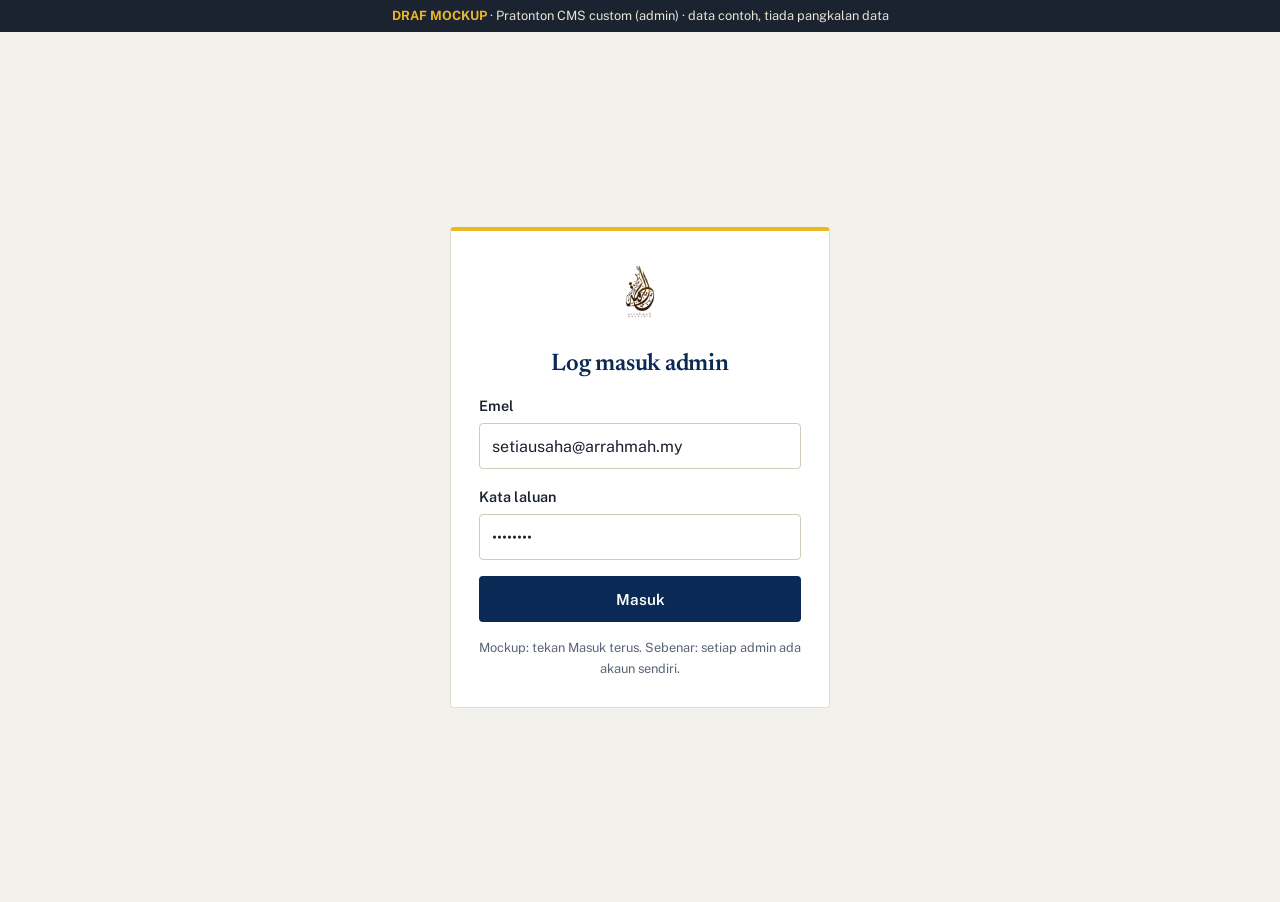
==== admin.html @ 0ee7176d "Ar Rahmah Malaysia website mockup: home, Penaung Dakwah, CMS preview Co-Authored-By: Claude Opus 5.5" ====
<!doctype html>
<html lang="ms">
<head>
<meta charset="utf-8">
<meta name="viewport" content="width=device-width, initial-scale=1">
<title>Admin CMS · Ar Rahmah Malaysia</title>
<link rel="preconnect" href="https://fonts.googleapis.com">
<link rel="preconnect" href="https://fonts.gstatic.com" crossorigin>
<link href="https://fonts.googleapis.com/css2?family=Newsreader:opsz,wght@6..72,600&family=Public+Sans:wght@400;500;600&display=swap" rel="stylesheet">
<link rel="stylesheet" href="style.css">
<style>
  body{background:#F3F1EC}
  .login{min-height:calc(100vh - 30px);display:grid;place-items:center;padding:24px 16px}
  .login .box{width:100%;max-width:380px;background:#fff;border:1px solid var(--line);border-top:4px solid var(--gold);padding:28px;border-radius:var(--r)}
  .login img{height:64px;margin:0 auto 12px}
  .app{display:none;grid-template-columns:232px 1fr;min-height:calc(100vh - 30px)}
  .app.on{display:grid}
  .side{background:var(--navy);color:#C9D3E3;padding:20px 0;display:flex;flex-direction:column}
  .side .who{padding:0 20px 18px;border-bottom:1px solid rgba(255,255,255,.12);margin-bottom:10px;font-size:.85rem}
  .side .who b{color:#fff;display:block;font-size:.95rem}
  .side button{all:unset;cursor:pointer;display:flex;align-items:center;justify-content:space-between;padding:12px 20px;font-size:.93rem;min-height:20px}
  .side button:hover{background:rgba(255,255,255,.06)}
  .side button[aria-selected=true]{background:rgba(255,255,255,.1);color:#fff;box-shadow:inset 3px 0 0 var(--gold)}
  .side button:focus-visible{outline:3px solid var(--gold);outline-offset:-3px}
  .badge{background:var(--gold);color:var(--navy);font-size:.72rem;font-weight:600;padding:1px 7px;border-radius:2px}
  .side .out{margin-top:auto;font-size:.85rem;padding:12px 20px}
  .side .out a{color:#C9D3E3}
  .main{padding:28px 32px;min-width:0}
  .main h1{font-size:1.8rem;margin-bottom:4px}
  .sub{color:var(--muted);margin-bottom:24px}
  .view{display:none}.view.on{display:block}
  .kpis{display:grid;grid-template-columns:repeat(4,1fr);border:1px solid var(--line);background:#fff;margin-bottom:24px}
  .kpis div{padding:18px;border-right:1px solid var(--line)}
  .kpis div:last-child{border-right:0}
  .kpis b{font:600 1.8rem var(--serif);color:var(--navy);display:block}
  .kpis span{font-size:.85rem;color:var(--muted)}
  .panel{background:#fff;border:1px solid var(--line);border-radius:var(--r);margin-bottom:24px}
  .panel-h{display:flex;justify-content:space-between;align-items:center;gap:12px;padding:14px 18px;border-bottom:1px solid var(--line);flex-wrap:wrap}
  .panel-h h2{font-size:1.15rem;margin:0}
  .panel .tbl{border:0}
  .pill{font-size:.75rem;font-weight:600;padding:2px 8px;border-radius:2px;background:#EEF1F6;color:var(--navy-2)}
  .pill.ok{background:#E5F2EA;color:var(--ok)}
  .pill.draft{background:#F6EED6;color:var(--gold-ink)}
  .pill.new{background:#FBE9E7;color:var(--err)}
  .link{all:unset;cursor:pointer;color:var(--navy);font-weight:600;font-size:.88rem;text-decoration:underline;text-underline-offset:3px}
  .link.del{color:var(--err)}
  .statf{display:grid;grid-template-columns:repeat(2,1fr);gap:16px;padding:18px}
  .note-box{padding:14px 18px;font-size:.88rem;color:var(--muted)}
  dialog{border:1px solid var(--line);border-top:4px solid var(--gold);border-radius:var(--r);padding:24px;width:min(440px,calc(100vw - 32px))}
  dialog::backdrop{background:rgba(10,20,40,.45)}
  .roles-help{font-size:.85rem;color:var(--muted);background:#F7F5EF;padding:12px;border-radius:var(--r)}
  @media (max-width:860px){
    .app{grid-template-columns:1fr;grid-template-rows:auto 1fr}
    .side{align-self:start}
    .side{flex-direction:row;overflow-x:auto;padding:0;position:sticky;top:0;z-index:5}
    .side .who,.side .out{display:none}
    .side button{white-space:nowrap;padding:14px 16px}
    .side button[aria-selected=true]{box-shadow:inset 0 -3px 0 var(--gold)}
    .main{padding:20px 16px}
    .kpis{grid-template-columns:1fr 1fr}
    .kpis div:nth-child(2){border-right:0}
    .kpis div:nth-child(-n+2){border-bottom:1px solid var(--line)}
    .statf{grid-template-columns:1fr}
    .hide-sm{display:none}
  }
</style>
</head>
<body>
<div class="mock-bar"><b>DRAF MOCKUP</b> · Pratonton CMS custom (admin) · data contoh, tiada pangkalan data</div>

<div class="login" id="login">
  <form class="box form" id="loginForm">
    <img src="assets/logo.png" alt="Ar Rahmah Malaysia">
    <h1 style="font-size:1.5rem;text-align:center;margin-bottom:0">Log masuk admin</h1>
    <div><label for="u">Emel</label><input id="u" type="email" value="setiausaha@arrahmah.my" autocomplete="username"></div>
    <div><label for="p">Kata laluan</label><input id="p" type="password" value="demo1234" autocomplete="current-password"></div>
    <button class="btn btn-navy" type="submit">Masuk</button>
    <p class="fine" style="margin:0;text-align:center">Mockup: tekan Masuk terus. Sebenar: setiap admin ada akaun sendiri.</p>
  </form>
</div>

<div class="app" id="app">
  <aside class="side" role="tablist" aria-label="Menu admin">
    <div class="who"><b>Md Isa Daud</b>Super Admin</div>
    <button role="tab" aria-selected="true" data-v="dash">Papan pemuka</button>
    <button role="tab" aria-selected="false" data-v="news">Berita & aktiviti</button>
    <button role="tab" aria-selected="false" data-v="reports">Laporan</button>
    <button role="tab" aria-selected="false" data-v="stats">Statistik laman</button>
    <button role="tab" aria-selected="false" data-v="leads">Pertanyaan penaung <span class="badge" id="leadCount">2</span></button>
    <button role="tab" aria-selected="false" data-v="admins">Admin & peranan</button>
    <div class="out"><a href="index.html">Lihat laman awam</a> · <a href="#" id="logout">Keluar</a></div>
  </aside>

  <main class="main">
    <!-- dashboard -->
    <section class="view on" id="v-dash" style="padding:0">
      <h1>Assalamualaikum, Md Isa</h1>
      <p class="sub">Ringkasan laman Ar Rahmah Malaysia.</p>
      <div class="kpis">
        <div><b id="kNews">3</b><span>berita diterbitkan</span></div>
        <div><b>2</b><span>pertanyaan penaung baharu</span></div>
        <div><b>3</b><span>laporan PDF</span></div>
        <div><b id="kAdmins">3</b><span>admin aktif</span></div>
      </div>
      <div class="panel">
        <div class="panel-h"><h2>Perlu tindakan</h2></div>
        <table class="tbl">
          <tbody>
            <tr><td>Laporan Suku 4, 2026 belum dimuat naik</td><td style="text-align:right"><button class="link" data-go="reports">Muat naik</button></td></tr>
            <tr><td>2 pertanyaan Penaung Dakwah belum dihubungi</td><td style="text-align:right"><button class="link" data-go="leads">Lihat</button></td></tr>
            <tr><td>1 berita dalam draf</td><td style="text-align:right"><button class="link" data-go="news">Sunting</button></td></tr>
          </tbody>
        </table>
      </div>
    </section>

    <!-- news -->
    <section class="view" id="v-news" style="padding:0">
      <h1>Berita & aktiviti</h1>
      <p class="sub">Tulis berita, letak gambar, terbit ke laman utama.</p>
      <div class="panel">
        <div class="panel-h"><h2>Semua berita</h2><button class="btn btn-gold" id="newNews">Tambah berita</button></div>
        <div class="tbl-wrap"><table class="tbl" id="newsTbl">
          <thead><tr><th>Tajuk</th><th class="hide-sm">Kategori</th><th>Status</th><th></th></tr></thead>
          <tbody>
            <tr><td>Program Qurban Chiang Rai 2025</td><td class="hide-sm">Kebajikan</td><td><span class="pill ok">Diterbit</span></td><td><button class="link">Sunting</button></td></tr>
            <tr><td>Agihan beras kepada keluarga mualaf</td><td class="hide-sm">Kebajikan</td><td><span class="pill ok">Diterbit</span></td><td><button class="link">Sunting</button></td></tr>
            <tr><td>Persembahan pelajar di majlis komuniti</td><td class="hide-sm">Pendidikan</td><td><span class="pill ok">Diterbit</span></td><td><button class="link">Sunting</button></td></tr>
            <tr><td>Program khatan tahunan di Sabah</td><td class="hide-sm">Malaysia</td><td><span class="pill draft">Draf</span></td><td><button class="link">Sunting</button></td></tr>
          </tbody>
        </table></div>
      </div>
    </section>

    <!-- reports -->
    <section class="view" id="v-reports" style="padding:0">
      <h1>Laporan</h1>
      <p class="sub">PDF laporan aktiviti & kewangan suku tahunan. Muncul di bahagian "Ketelusan" laman utama.</p>
      <div class="panel">
        <div class="panel-h"><h2>Fail laporan</h2>
          <label class="btn btn-gold" style="margin:0">Muat naik PDF<input type="file" accept="application/pdf" id="pdf" hidden></label></div>
        <table class="tbl" id="repTbl">
          <tbody>
            <tr><td>Laporan aktiviti & kewangan · Suku 3, 2026</td><td class="hide-sm fine">2.1 MB</td><td style="text-align:right"><span class="pill ok">Awam</span></td></tr>
            <tr><td>Laporan aktiviti & kewangan · Suku 2, 2026</td><td class="hide-sm fine">1.8 MB</td><td style="text-align:right"><span class="pill ok">Awam</span></td></tr>
            <tr><td>Profil pertubuhan (booklet)</td><td class="hide-sm fine">5.9 MB</td><td style="text-align:right"><span class="pill ok">Awam</span></td></tr>
          </tbody>
        </table>
      </div>
    </section>

    <!-- stats -->
    <section class="view" id="v-stats" style="padding:0">
      <h1>Statistik laman</h1>
      <p class="sub">Angka di bahagian atas laman utama. Tukar di sini, laman terus dikemas kini.</p>
      <form class="panel" id="statForm">
        <div class="panel-h"><h2>Statistik semasa</h2><button class="btn btn-navy" type="submit">Simpan</button></div>
        <div class="statf">
          <div><label for="s1">Pelajar aktif</label><input id="s1" type="number" value="150" inputmode="numeric"></div>
          <div><label for="s2">Islamic Centre</label><input id="s2" type="number" value="4" inputmode="numeric"></div>
          <div><label for="s3">Pelajar menengah & universiti</label><input id="s3" type="number" value="40" inputmode="numeric"></div>
          <div><label for="s4">Sehingga (bulan, tahun)</label><input id="s4" value="Mei 2026"></div>
        </div>
      </form>
      <div class="panel">
        <div class="panel-h"><h2>Perbelanjaan tahunan (carta)</h2></div>
        <table class="tbl"><thead><tr><th>Tahun</th><th style="text-align:right">Jumlah (RM)</th><th>Jenis</th></tr></thead>
          <tbody>
            <tr><td>2025</td><td style="text-align:right">461,722.45</td><td><span class="pill ok">Sebenar</span></td></tr>
            <tr><td>2026</td><td style="text-align:right">550,000.00</td><td><span class="pill draft">Unjuran</span></td></tr>
          </tbody></table>
      </div>
    </section>

    <!-- leads -->
    <section class="view" id="v-leads" style="padding:0">
      <h1>Pertanyaan penaung</h1>
      <p class="sub">Dari borang "Nyatakan minat" di halaman Penaung Dakwah. Admin juga dapat emel setiap kali ada pertanyaan baharu.</p>
      <div class="panel">
        <div class="tbl-wrap"><table class="tbl" id="leadTbl">
          <thead><tr><th>Nama</th><th class="hide-sm">Kategori</th><th>Status</th><th></th></tr></thead>
          <tbody>
            <tr><td><b>Contoh: Syarikat ABC Sdn Bhd</b><br><span class="fine">012 345 6789</span></td><td class="hide-sm">Penaung Emas</td><td><span class="pill new">Baharu</span></td><td><button class="link mark">Tanda dihubungi</button></td></tr>
            <tr><td><b>Contoh: Yayasan XYZ</b><br><span class="fine">019 876 5432</span></td><td class="hide-sm">Belum pasti</td><td><span class="pill new">Baharu</span></td><td><button class="link mark">Tanda dihubungi</button></td></tr>
          </tbody>
        </table></div>
      </div>
    </section>

    <!-- admins -->
    <section class="view" id="v-admins" style="padding:0">
      <h1>Admin & peranan</h1>
      <p class="sub">Boleh tambah lebih dari seorang admin. Setiap orang log masuk dengan akaun sendiri.</p>
      <div class="panel">
        <div class="panel-h"><h2>Senarai admin</h2><button class="btn btn-gold" id="addAdmin">Tambah admin</button></div>
        <div class="tbl-wrap"><table class="tbl" id="adminTbl">
          <thead><tr><th>Nama</th><th class="hide-sm">Emel</th><th>Peranan</th><th></th></tr></thead>
          <tbody>
            <tr><td>Md Isa Daud</td><td class="hide-sm">setiausaha@arrahmah.my</td><td><span class="pill">Super Admin</span></td><td></td></tr>
            <tr><td>Zakaria M Hj Mydin</td><td class="hide-sm">bendahari@arrahmah.my</td><td><span class="pill">Editor</span></td><td><button class="link del">Buang</button></td></tr>
            <tr><td>Saiful Nizar Abd Rahim</td><td class="hide-sm">media@arrahmah.my</td><td><span class="pill">Penulis</span></td><td><button class="link del">Buang</button></td></tr>
          </tbody>
        </table></div>
        <div class="note-box">
          <b>Super Admin</b>: semua, termasuk urus admin. <b>Editor</b>: berita, laporan, statistik, pertanyaan. <b>Penulis</b>: tulis berita, perlu kelulusan Editor.
        </div>
      </div>
    </section>
  </main>
</div>

<dialog id="dlgAdmin">
  <form class="form" method="dialog" id="adminForm" novalidate>
    <h2 style="font-size:1.3rem;margin:0">Tambah admin</h2>
    <div data-req><label for="an">Nama</label><input id="an"><p class="err">Sila isi nama.</p></div>
    <div data-req><label for="ae">Emel</label><input id="ae" type="email"><p class="err">Sila isi emel yang sah.</p></div>
    <div><label for="ar">Peranan</label><select id="ar"><option>Editor</option><option>Penulis</option><option>Super Admin</option></select></div>
    <p class="roles-help" style="margin:0">Admin baharu akan terima emel jemputan untuk tetapkan kata laluan sendiri.</p>
    <div class="actions"><button class="btn btn-navy" value="ok">Hantar jemputan</button><button class="btn btn-line" value="cancel" formnovalidate>Batal</button></div>
  </form>
</dialog>

<dialog id="dlgNews">
  <form class="form" method="dialog" id="newsForm" novalidate>
    <h2 style="font-size:1.3rem;margin:0">Tambah berita</h2>
    <div data-req><label for="nt">Tajuk</label><input id="nt"><p class="err">Sila isi tajuk.</p></div>
    <div><label for="nk">Kategori</label><select id="nk"><option>Pendidikan</option><option>Dakwah</option><option>Kebajikan</option><option>Malaysia</option></select></div>
    <div><label for="ni">Gambar</label><input id="ni" type="file" accept="image/*"></div>
    <div><label for="nb">Isi berita</label><textarea id="nb"></textarea></div>
    <div class="actions"><button class="btn btn-navy" value="pub">Terbit</button><button class="btn btn-line" value="draft">Simpan draf</button><button class="btn btn-line" value="cancel" formnovalidate style="border-color:transparent">Batal</button></div>
  </form>
</dialog>

<div class="toast" role="status" aria-live="polite"></div>
<script src="site.js"></script>
<script>
(function () {
  var $ = function (s) { return document.querySelector(s); };
  $('#loginForm').addEventListener('submit', function (e) { e.preventDefault(); $('#login').style.display = 'none'; $('#app').classList.add('on'); });
  if (/^#(dash|news|reports|stats|leads|admins)$/.test(location.hash)) { $('#login').style.display = 'none'; $('#app').classList.add('on'); }
  $('#logout').addEventListener('click', function (e) { e.preventDefault(); $('#app').classList.remove('on'); $('#login').style.display = ''; });

  function go(v) {
    document.querySelectorAll('.side [data-v]').forEach(function (b) { b.setAttribute('aria-selected', b.dataset.v === v); });
    document.querySelectorAll('.view').forEach(function (s) { s.classList.toggle('on', s.id === 'v-' + v); });
    window.scrollTo(0, 0);
  }
  document.querySelectorAll('[data-v]').forEach(function (b) { b.addEventListener('click', function () { go(b.dataset.v); }); });
  document.querySelectorAll('[data-go]').forEach(function (b) { b.addEventListener('click', function () { go(b.dataset.go); }); });

  function esc(s) { var d = document.createElement('div'); d.textContent = s; return d.innerHTML; }
  function check(form) {
    var ok = true;
    form.querySelectorAll('[data-req]').forEach(function (f) {
      var i = f.querySelector('input'); var v = i.value.trim();
      var bad = !v || (i.type === 'email' && !/^[^\s@]+@[^\s@]+\.[^\s@]+$/.test(v));
      f.classList.toggle('invalid', bad); if (bad) ok = false;
    });
    return ok;
  }

  // admins
  var dA = $('#dlgAdmin');
  $('#addAdmin').addEventListener('click', function () { $('#adminForm').reset(); dA.querySelectorAll('.invalid').forEach(function (x) { x.classList.remove('invalid'); }); dA.showModal(); });
  $('#adminForm').addEventListener('submit', function (e) {
    if (e.submitter && e.submitter.value === 'cancel') return;
    if (!check(this)) { e.preventDefault(); return; }
    var tr = document.createElement('tr');
    tr.innerHTML = '<td>' + esc($('#an').value) + '</td><td class="hide-sm">' + esc($('#ae').value) + '</td><td><span class="pill">' + esc($('#ar').value) + '</span> <span class="pill draft">Jemputan dihantar</span></td><td><button class="link del">Buang</button></td>';
    $('#adminTbl tbody').appendChild(tr);
    $('#kAdmins').textContent = $('#adminTbl tbody').rows.length;
    say('Jemputan dihantar ke ' + $('#ae').value);
  });
  $('#adminTbl').addEventListener('click', function (e) {
    if (e.target.classList.contains('del')) { e.target.closest('tr').remove(); $('#kAdmins').textContent = $('#adminTbl tbody').rows.length; say('Admin dibuang'); }
  });

  // news
  var dN = $('#dlgNews');
  $('#newNews').addEventListener('click', function () { $('#newsForm').reset(); dN.querySelectorAll('.invalid').forEach(function (x) { x.classList.remove('invalid'); }); dN.showModal(); });
  $('#newsForm').addEventListener('submit', function (e) {
    var v = e.submitter ? e.submitter.value : 'pub';
    if (v === 'cancel') return;
    if (!check(this)) { e.preventDefault(); return; }
    var pub = v === 'pub';
    var tr = document.createElement('tr');
    tr.innerHTML = '<td>' + esc($('#nt').value) + '</td><td class="hide-sm">' + esc($('#nk').value) + '</td><td><span class="pill ' + (pub ? 'ok">Diterbit' : 'draft">Draf') + '</span></td><td><button class="link">Sunting</button></td>';
    $('#newsTbl tbody').prepend(tr);
    if (pub) $('#kNews').textContent = +$('#kNews').textContent + 1;
    say(pub ? 'Berita diterbitkan' : 'Draf disimpan');
  });

  // reports
  $('#pdf').addEventListener('change', function () {
    var f = this.files[0]; if (!f) return;
    var tr = document.createElement('tr');
    tr.innerHTML = '<td>' + esc(f.name) + '</td><td class="hide-sm fine">' + (f.size / 1048576).toFixed(1) + ' MB</td><td style="text-align:right"><span class="pill ok">Awam</span></td>';
    $('#repTbl tbody').prepend(tr); say('Laporan dimuat naik'); this.value = '';
  });

  if ($('#app').classList.contains('on')) go(location.hash.slice(1));
  $('#statForm').addEventListener('submit', function (e) { e.preventDefault(); say('Statistik disimpan'); });

  // leads
  $('#leadTbl').addEventListener('click', function (e) {
    if (!e.target.classList.contains('mark')) return;
    var p = e.target.closest('tr').querySelector('.pill'); p.className = 'pill ok'; p.textContent = 'Dihubungi'; e.target.remove();
    var n = $('#leadTbl').querySelectorAll('.pill.new').length; var b = $('#leadCount');
    b.textContent = n; b.style.display = n ? '' : 'none';
  });
})();
</script>
</body>
</html>
---- style.css ----
:root{
  --navy:#0A2A55; --navy-2:#123A6E; --ink:#1B2230; --muted:#5B6474;
  --gold:#E9B824; --gold-ink:#8A6A00; --paper:#FAF7F0; --white:#fff;
  --line:#E3DDCF; --line-2:#D2CABA; --ok:#1F7A4D; --err:#B3261E;
  --serif:"Newsreader",Georgia,serif; --sans:"Public Sans",system-ui,sans-serif;
  --r:4px; --wrap:1160px;
}
*{box-sizing:border-box}
html{scroll-behavior:smooth;-webkit-text-size-adjust:100%}
body{margin:0;background:var(--paper);color:var(--ink);font:400 16px/1.6 var(--sans)}
img{max-width:100%;display:block}
a{color:var(--navy)}
h1,h2,h3{font-family:var(--serif);font-weight:600;line-height:1.15;color:var(--navy);margin:0 0 .5em;letter-spacing:-.01em}
h1{font-size:clamp(2rem,6vw,3.6rem)}
h2{font-size:clamp(1.6rem,4vw,2.4rem)}
h3{font-size:1.25rem}
p{margin:0 0 1em}
.wrap{max-width:var(--wrap);margin:0 auto;padding:0 16px}
.eyebrow{font:600 .78rem/1 var(--sans);letter-spacing:.14em;text-transform:uppercase;color:var(--gold-ink);margin:0 0 14px;display:flex;align-items:center;gap:10px}
.eyebrow::before{content:"";width:28px;height:2px;background:var(--gold)}
.lead{font-size:1.125rem;color:var(--muted);max-width:60ch}
section{padding:64px 0}
.mock-bar{background:var(--ink);color:#E8E3D6;font-size:.8rem;text-align:center;padding:6px 16px}
.mock-bar b{color:var(--gold)}

/* buttons */
.btn{display:inline-flex;align-items:center;justify-content:center;gap:8px;min-height:46px;padding:0 20px;border-radius:var(--r);font:600 .95rem var(--sans);text-decoration:none;border:2px solid transparent;cursor:pointer;transition:background .15s,color .15s}
.btn-gold{background:var(--gold);color:var(--navy)}
.btn-gold:hover{background:#D9A913}
.btn-navy{background:var(--navy);color:#fff}
.btn-navy:hover{background:var(--navy-2)}
.btn-line{border-color:currentColor;color:var(--navy);background:transparent}
.btn-line:hover{background:rgba(10,42,85,.06)}
.btn:focus-visible,a:focus-visible,button:focus-visible,input:focus-visible,select:focus-visible,textarea:focus-visible{outline:3px solid var(--gold);outline-offset:2px}

/* header */
.site-head{position:sticky;top:0;z-index:50;background:rgba(250,247,240,.97);border-bottom:1px solid var(--line)}
.site-head .wrap{display:flex;align-items:center;justify-content:space-between;height:68px}
.brand{display:flex;align-items:center;gap:10px;text-decoration:none;color:var(--navy)}
.brand img{height:48px;width:auto}
.brand span{font:600 1.05rem/1.1 var(--serif)}
.brand small{display:block;font:500 .68rem var(--sans);letter-spacing:.12em;text-transform:uppercase;color:var(--muted)}
.nav{display:flex;align-items:center;gap:26px}
.nav a{text-decoration:none;font-weight:500;font-size:.95rem;color:var(--ink)}
.nav a:hover,.nav a[aria-current]{color:var(--navy);text-decoration:underline;text-decoration-color:var(--gold);text-decoration-thickness:2px;text-underline-offset:6px}
.menu-btn{display:none;background:none;border:1px solid var(--line-2);border-radius:var(--r);width:46px;height:46px;cursor:pointer;color:var(--navy)}
@media (max-width:920px){
  .menu-btn{display:inline-grid;place-items:center}
  .nav{display:none;position:absolute;top:68px;left:0;right:0;background:var(--paper);border-bottom:1px solid var(--line);flex-direction:column;align-items:stretch;gap:0;padding:8px 16px 16px}
  .nav.open{display:flex}
  .nav a{padding:13px 0;border-bottom:1px solid var(--line)}
  .nav .btn{margin-top:12px}
}

/* hero */
.hero{padding:0;background:var(--navy);color:#fff}
.hero-img{position:relative;aspect-ratio:16/7;min-height:260px;overflow:hidden}
.hero-img img{width:100%;height:100%;object-fit:cover;object-position:center 40%}
.hero-img figcaption{position:absolute;right:12px;bottom:10px;font-size:.75rem;background:rgba(0,0,0,.55);padding:3px 8px;border-radius:2px}
.hero-body{display:grid;grid-template-columns:1.4fr 1fr;gap:48px;padding:44px 16px 56px}
.hero h1{color:#fff}
.hero .tag-en{font-family:var(--serif);font-style:italic;color:#C9D3E3;font-size:1.15rem;margin-top:-4px}
.hero-side{border-left:2px solid var(--gold);padding-left:24px;align-self:end}
.hero-side p{color:#D6DEEA}
.hero .btn-line{color:#fff}
.hero .btn-line:hover{background:rgba(255,255,255,.08)}
.actions{display:flex;flex-wrap:wrap;gap:12px}
@media (max-width:820px){.hero-body{grid-template-columns:1fr;gap:24px;padding-top:32px}.hero-side{padding-left:16px}}

/* facts */
.facts{padding:0;background:#fff;border-bottom:1px solid var(--line)}
.facts dl{display:grid;grid-template-columns:repeat(4,1fr);margin:0}
.facts div{padding:28px 20px;border-right:1px solid var(--line)}
.facts div:last-child{border-right:0}
.facts dt{font:600 2.6rem/1 var(--serif);color:var(--navy)}
.facts dd{margin:8px 0 0;color:var(--muted);font-size:.92rem}
.facts .note{font-size:.78rem;color:var(--muted);padding:10px 20px;border-top:1px solid var(--line);margin:0}
@media (max-width:720px){.facts dl{grid-template-columns:1fr 1fr}.facts div:nth-child(2){border-right:0}.facts div:nth-child(-n+2){border-bottom:1px solid var(--line)}}

/* about */
.two{display:grid;grid-template-columns:1fr 1fr;gap:56px;align-items:start}
@media (max-width:820px){.two{grid-template-columns:1fr;gap:32px}}
.chair{display:grid;grid-template-columns:110px 1fr;gap:20px;background:#fff;border:1px solid var(--line);padding:24px;border-radius:var(--r)}
.chair img{width:110px;height:136px;object-fit:cover;object-position:top;border-radius:2px}
.chair blockquote{margin:0;font:400 1.08rem/1.55 var(--serif);color:var(--ink)}
.chair cite{display:block;margin-top:12px;font:600 .9rem var(--sans);font-style:normal;color:var(--navy)}
.chair cite small{display:block;font-weight:400;color:var(--muted)}
.meta-list{list-style:none;padding:0;margin:24px 0 0;border-top:1px solid var(--line)}
.meta-list li{display:flex;justify-content:space-between;gap:16px;padding:12px 0;border-bottom:1px solid var(--line);font-size:.95rem}
.meta-list span:first-child{color:var(--muted)}
.meta-list span:last-child{font-weight:600;text-align:right}

/* pillars */
.pillars{background:#fff;border-top:1px solid var(--line);border-bottom:1px solid var(--line)}
.pillar{display:grid;grid-template-columns:1fr 1fr;gap:48px;align-items:center;padding:36px 0;border-bottom:1px solid var(--line)}
.pillar:last-child{border-bottom:0}
.pillar:nth-child(even) .pillar-img{order:2}
.pillar-img img{width:100%;aspect-ratio:4/3;object-fit:cover;border-radius:var(--r)}
.pillar .num{font:600 1rem var(--serif);color:var(--gold-ink)}
.pillar ul{padding-left:18px;margin:0}
.pillar li{margin-bottom:6px}
@media (max-width:820px){.pillar{grid-template-columns:1fr;gap:20px}.pillar:nth-child(even) .pillar-img{order:0}}

/* centres table */
.tbl{width:100%;border-collapse:collapse;background:#fff;border:1px solid var(--line);font-size:.95rem}
.tbl th,.tbl td{text-align:left;padding:14px 16px;border-bottom:1px solid var(--line)}
.tbl th{font:600 .75rem var(--sans);letter-spacing:.08em;text-transform:uppercase;color:var(--muted);background:#F4F0E6}
.tbl td.n{font:600 1.2rem var(--serif);color:var(--navy);text-align:right}
.tbl tfoot td{font-weight:600;background:#F4F0E6}
.tbl-wrap{overflow-x:auto}
@media (max-width:560px){.tbl .hide-sm{display:none}}

/* model steps */
.steps{list-style:none;padding:0;margin:32px 0 0;display:grid;grid-template-columns:repeat(7,1fr);counter-reset:s;border-top:2px solid var(--navy)}
.steps li{counter-increment:s;padding:16px 12px 0 0;font-weight:600;color:var(--navy);font-size:.95rem;position:relative}
.steps li::before{content:counter(s,decimal-leading-zero);display:block;font:500 .8rem var(--sans);color:var(--gold-ink);margin-bottom:6px}
.steps li::after{content:"";position:absolute;top:-7px;left:0;width:12px;height:12px;background:var(--gold);border:2px solid var(--navy);border-radius:50%}
@media (max-width:820px){.steps{grid-template-columns:1fr;border-top:0;border-left:2px solid var(--navy);margin-left:6px}.steps li{padding:0 0 18px 22px}.steps li::after{top:2px;left:-7px}}

.steps.v{grid-template-columns:1fr;border-top:0;border-left:2px solid var(--navy);margin:20px 0 0 6px}
.steps.v li{padding:0 0 14px 22px}
.steps.v li:last-child{padding-bottom:0}
.steps.v li::after{top:2px;left:-7px}

/* spending chart */
.spend{background:var(--navy);color:#fff}
.spend h2,.spend h3{color:#fff}
.spend .lead{color:#C9D3E3}
.spend .eyebrow{color:var(--gold)}
.chart{display:grid;grid-template-columns:repeat(10,1fr);align-items:end;gap:10px;height:290px;margin-top:28px;border-bottom:1px solid rgba(255,255,255,.35);padding-top:30px}
.bar{position:relative;background:var(--gold);border-radius:2px 2px 0 0;min-height:4px}
.bar.proj{background:transparent;border:2px dashed var(--gold);border-bottom:0}
.bar span{position:absolute;bottom:100%;left:50%;transform:translateX(-50%);font-size:.72rem;white-space:nowrap;padding-bottom:4px;color:#E8EDF5}
.years{display:grid;grid-template-columns:repeat(10,1fr);gap:10px;font-size:.78rem;color:#C9D3E3;padding-top:8px;text-align:center}
.legend{display:flex;gap:20px;font-size:.85rem;color:#C9D3E3;margin-top:14px;flex-wrap:wrap}
.legend i{display:inline-block;width:14px;height:10px;background:var(--gold);margin-right:6px;vertical-align:middle}
.legend i.p{background:none;border:2px dashed var(--gold)}
.uses{columns:2;gap:40px;padding-left:20px;margin:0;color:#E8EDF5}
.uses li{margin-bottom:8px;break-inside:avoid}
@media (max-width:640px){.chart{gap:5px;height:220px}.years{gap:5px;font-size:.68rem}.bar span{display:none}.uses{columns:1}}

/* trust */
.trust{display:grid;grid-template-columns:repeat(3,1fr);gap:0;border:1px solid var(--line);background:#fff;margin-top:28px}
.trust div{padding:22px;border-right:1px solid var(--line);border-bottom:1px solid var(--line)}
.trust div:nth-child(3n){border-right:0}
.trust h3{font-size:1.05rem;margin-bottom:4px}
.trust p{margin:0;color:var(--muted);font-size:.92rem}
@media (max-width:760px){.trust{grid-template-columns:1fr}.trust div{border-right:0}}

/* news */
.news{display:grid;grid-template-columns:repeat(3,1fr);gap:28px;margin-top:28px}
.news article img{aspect-ratio:3/2;object-fit:cover;width:100%;border-radius:var(--r);margin-bottom:14px}
.news time{font-size:.8rem;color:var(--muted)}
.news h3{margin:6px 0 8px;font-size:1.15rem}
.news h3 a{text-decoration:none;color:var(--navy)}
.news h3 a:hover{text-decoration:underline}
.news p{color:var(--muted);font-size:.95rem}
.head-row{display:flex;justify-content:space-between;align-items:end;gap:16px;flex-wrap:wrap}
@media (max-width:820px){.news{grid-template-columns:1fr}}

/* donate */
.give{display:grid;grid-template-columns:1.1fr 1fr;gap:48px}
.bank{background:#fff;border:1px solid var(--line);border-top:4px solid var(--gold);padding:24px;border-radius:var(--r)}
.bank .acc{font:600 1.9rem/1.1 var(--serif);color:var(--navy);letter-spacing:.02em;margin:6px 0 4px}
.bank .row{display:flex;gap:10px;flex-wrap:wrap;margin-top:16px}
.ways{list-style:none;padding:0;margin:0}
.ways li{padding:16px 0;border-bottom:1px solid var(--line)}
.ways b{display:block;color:var(--navy)}
.ways span{color:var(--muted);font-size:.93rem}
.fine{font-size:.8rem;color:var(--muted)}
@media (max-width:820px){.give{grid-template-columns:1fr;gap:28px}}

/* quote band */
.quote{background:#F1EBDD;text-align:center;padding:56px 0}
.quote p{font:400 clamp(1.2rem,3vw,1.6rem)/1.45 var(--serif);color:var(--navy);max-width:42ch;margin:0 auto 10px}
.quote cite{font-style:normal;color:var(--muted);font-size:.9rem}

/* footer */
.foot{background:var(--navy);color:#C9D3E3;padding:48px 0 96px;font-size:.93rem}
.foot .cols{display:grid;grid-template-columns:1.3fr 1fr 1fr;gap:36px}
.foot h4{color:#fff;font:600 .8rem var(--sans);letter-spacing:.12em;text-transform:uppercase;margin:0 0 12px}
.foot a{color:#fff}
.foot img{height:64px;width:auto;margin-bottom:12px}
.foot .base{border-top:1px solid rgba(255,255,255,.15);margin-top:36px;padding-top:18px;font-size:.8rem}
@media (max-width:760px){.foot .cols{grid-template-columns:1fr}}
@media (min-width:921px){.foot{padding-bottom:48px}}

/* sticky give bar mobile */
.give-bar{position:fixed;left:0;right:0;bottom:0;z-index:40;background:var(--navy);padding:10px 16px;display:none;gap:10px;border-top:2px solid var(--gold)}
.give-bar .btn{flex:1}
@media (max-width:920px){.give-bar{display:flex}}

/* forms */
.form{display:grid;gap:16px}
.form .grid2{display:grid;grid-template-columns:1fr 1fr;gap:16px}
@media (max-width:640px){.form .grid2{grid-template-columns:1fr}}
label{display:block;font-weight:600;font-size:.9rem;margin-bottom:6px;color:var(--ink)}
input,select,textarea{width:100%;min-height:46px;font:400 16px var(--sans);padding:10px 12px;border:1px solid var(--line-2);border-radius:var(--r);background:#fff;color:var(--ink)}
textarea{min-height:110px;resize:vertical}
.err{color:var(--err);font-size:.85rem;margin-top:4px;display:none}
.invalid input,.invalid select{border-color:var(--err)}
.invalid .err{display:block}
.done{display:none;background:#EAF4EE;border:1px solid #B9DCC7;color:var(--ok);padding:18px;border-radius:var(--r)}
.done.show{display:block}

.toast{position:fixed;left:50%;bottom:84px;transform:translateX(-50%);background:var(--ink);color:#fff;padding:10px 16px;border-radius:var(--r);font-size:.9rem;opacity:0;pointer-events:none;transition:opacity .2s;z-index:60}
.toast.show{opacity:1}
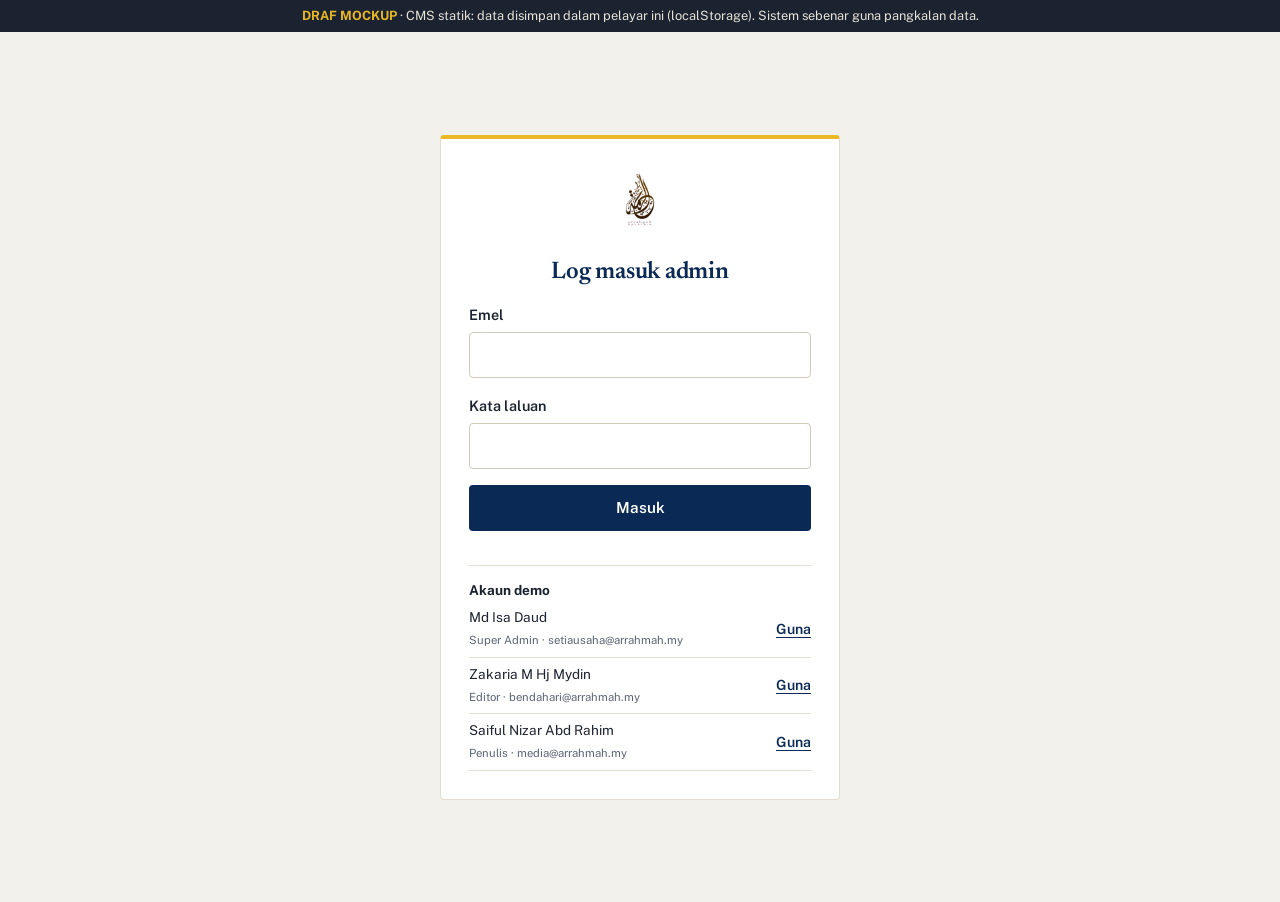
==== commit 2696891c: "Turn admin into a working static CMS - Content (homepage, stats, spending, centres, news, reports, t" ====
--- a/admin.html
+++ b/admin.html
@@ -3,7 +3,8 @@
 <head>
 <meta charset="utf-8">
 <meta name="viewport" content="width=device-width, initial-scale=1">
-<title>Admin CMS · Ar Rahmah Malaysia</title>
+<title>CMS · Ar Rahmah Malaysia</title>
+<meta name="robots" content="noindex">
 <link rel="preconnect" href="https://fonts.googleapis.com">
 <link rel="preconnect" href="https://fonts.gstatic.com" crossorigin>
 <link href="https://fonts.googleapis.com/css2?family=Newsreader:opsz,wght@6..72,600&family=Public+Sans:wght@400;500;600&display=swap" rel="stylesheet">
@@ -11,304 +12,116 @@
 <style>
   body{background:#F3F1EC}
   .login{min-height:calc(100vh - 30px);display:grid;place-items:center;padding:24px 16px}
-  .login .box{width:100%;max-width:380px;background:#fff;border:1px solid var(--line);border-top:4px solid var(--gold);padding:28px;border-radius:var(--r)}
+  .login .box{width:100%;max-width:400px;background:#fff;border:1px solid var(--line);border-top:4px solid var(--gold);padding:28px;border-radius:var(--r)}
   .login img{height:64px;margin:0 auto 12px}
-  .app{display:none;grid-template-columns:232px 1fr;min-height:calc(100vh - 30px)}
+  .demo{margin-top:18px;border-top:1px solid var(--line);padding-top:14px;font-size:.85rem}
+  .demo table{width:100%;border-collapse:collapse}
+  .demo td{padding:6px 0;border-bottom:1px solid var(--line)}
+  .demo td:last-child{text-align:right}
+  .login-err{display:none;color:var(--err);font-size:.9rem;margin:0}
+  .login-err.show{display:block}
+
+  .app{display:none;grid-template-columns:240px 1fr;min-height:calc(100vh - 30px)}
   .app.on{display:grid}
-  .side{background:var(--navy);color:#C9D3E3;padding:20px 0;display:flex;flex-direction:column}
-  .side .who{padding:0 20px 18px;border-bottom:1px solid rgba(255,255,255,.12);margin-bottom:10px;font-size:.85rem}
-  .side .who b{color:#fff;display:block;font-size:.95rem}
-  .side button{all:unset;cursor:pointer;display:flex;align-items:center;justify-content:space-between;padding:12px 20px;font-size:.93rem;min-height:20px}
-  .side button:hover{background:rgba(255,255,255,.06)}
-  .side button[aria-selected=true]{background:rgba(255,255,255,.1);color:#fff;box-shadow:inset 3px 0 0 var(--gold)}
-  .side button:focus-visible{outline:3px solid var(--gold);outline-offset:-3px}
+  .side{background:var(--navy);color:#C9D3E3;padding:16px 0;display:flex;flex-direction:column}
+  .side .logo{display:flex;align-items:center;gap:10px;padding:0 20px 16px;border-bottom:1px solid rgba(255,255,255,.12);margin-bottom:8px;color:#fff;font:600 1rem var(--serif);text-decoration:none}
+  .side .logo img{height:40px}
+  .side a.m{display:flex;align-items:center;justify-content:space-between;padding:11px 20px;font-size:.93rem;color:#C9D3E3;text-decoration:none}
+  .side a.m:hover{background:rgba(255,255,255,.06);color:#fff}
+  .side a.m[aria-current]{background:rgba(255,255,255,.1);color:#fff;box-shadow:inset 3px 0 0 var(--gold)}
   .badge{background:var(--gold);color:var(--navy);font-size:.72rem;font-weight:600;padding:1px 7px;border-radius:2px}
-  .side .out{margin-top:auto;font-size:.85rem;padding:12px 20px}
-  .side .out a{color:#C9D3E3}
-  .main{padding:28px 32px;min-width:0}
-  .main h1{font-size:1.8rem;margin-bottom:4px}
+  .main{min-width:0}
+  .top{display:flex;justify-content:space-between;align-items:center;gap:12px;padding:12px 32px;background:#fff;border-bottom:1px solid var(--line);font-size:.9rem;flex-wrap:wrap}
+  .top .who b{color:var(--navy)}
+  .top .links{display:flex;gap:16px;align-items:center}
+  .content{padding:28px 32px 80px;max-width:1100px}
+  .content h1{font-size:1.8rem;margin-bottom:4px}
   .sub{color:var(--muted);margin-bottom:24px}
-  .view{display:none}.view.on{display:block}
   .kpis{display:grid;grid-template-columns:repeat(4,1fr);border:1px solid var(--line);background:#fff;margin-bottom:24px}
-  .kpis div{padding:18px;border-right:1px solid var(--line)}
-  .kpis div:last-child{border-right:0}
+  .kpis a{padding:18px;border-right:1px solid var(--line);text-decoration:none;color:inherit}
+  .kpis a:last-child{border-right:0}
+  .kpis a:hover{background:#FBFAF6}
   .kpis b{font:600 1.8rem var(--serif);color:var(--navy);display:block}
   .kpis span{font-size:.85rem;color:var(--muted)}
   .panel{background:#fff;border:1px solid var(--line);border-radius:var(--r);margin-bottom:24px}
   .panel-h{display:flex;justify-content:space-between;align-items:center;gap:12px;padding:14px 18px;border-bottom:1px solid var(--line);flex-wrap:wrap}
   .panel-h h2{font-size:1.15rem;margin:0}
+  .panel-b{padding:18px}
   .panel .tbl{border:0}
-  .pill{font-size:.75rem;font-weight:600;padding:2px 8px;border-radius:2px;background:#EEF1F6;color:var(--navy-2)}
+  .grid2{display:grid;grid-template-columns:1fr 1fr;gap:16px}
+  .pill{font-size:.75rem;font-weight:600;padding:2px 8px;border-radius:2px;background:#EEF1F6;color:var(--navy-2);white-space:nowrap}
   .pill.ok{background:#E5F2EA;color:var(--ok)}
   .pill.draft{background:#F6EED6;color:var(--gold-ink)}
   .pill.new{background:#FBE9E7;color:var(--err)}
-  .link{all:unset;cursor:pointer;color:var(--navy);font-weight:600;font-size:.88rem;text-decoration:underline;text-underline-offset:3px}
+  .link{all:unset;cursor:pointer;color:var(--navy);font-weight:600;font-size:.88rem;text-decoration:underline;text-underline-offset:3px;padding:6px 0}
+  .link:focus-visible{outline:3px solid var(--gold)}
   .link.del{color:var(--err)}
-  .statf{display:grid;grid-template-columns:repeat(2,1fr);gap:16px;padding:18px}
-  .note-box{padding:14px 18px;font-size:.88rem;color:var(--muted)}
-  dialog{border:1px solid var(--line);border-top:4px solid var(--gold);border-radius:var(--r);padding:24px;width:min(440px,calc(100vw - 32px))}
-  dialog::backdrop{background:rgba(10,20,40,.45)}
-  .roles-help{font-size:.85rem;color:var(--muted);background:#F7F5EF;padding:12px;border-radius:var(--r)}
+  .acts{display:flex;gap:14px;justify-content:flex-end;flex-wrap:wrap;align-items:center}
+  .tbl.edit td{padding:8px}
+  .tbl.edit input,.tbl.edit select{min-width:110px}
+  .tbl td small{color:var(--muted)}
+  .bar-actions{display:flex;gap:10px;flex-wrap:wrap;align-items:center;margin-top:16px}
+  .filters{display:flex;gap:6px;flex-wrap:wrap}
+  .filters button{all:unset;cursor:pointer;padding:6px 12px;border:1px solid var(--line-2);border-radius:var(--r);font-size:.85rem}
+  .filters button[aria-pressed=true]{background:var(--navy);color:#fff;border-color:var(--navy)}
+  .img-field{display:flex;gap:16px;align-items:flex-start;flex-wrap:wrap}
+  .img-field img{width:180px;aspect-ratio:3/2;object-fit:cover;border-radius:var(--r);border:1px solid var(--line);background:#F4F0E6}
+  .help{font-size:.83rem;color:var(--muted);margin:4px 0 0;font-weight:400}
+  .log{list-style:none;margin:0;padding:0}
+  .log li{padding:10px 18px;border-bottom:1px solid var(--line);font-size:.9rem;display:flex;justify-content:space-between;gap:12px}
+  .log li:last-child{border-bottom:0}
+  .log time{color:var(--muted);white-space:nowrap;font-size:.8rem}
+  .msg{background:#F7F5EF;padding:10px 12px;border-radius:var(--r);font-size:.9rem;margin-top:6px;white-space:pre-wrap}
+  .lock{background:#F6EED6;color:var(--gold-ink);padding:10px 14px;border-radius:var(--r);font-size:.9rem;margin-bottom:16px}
   @media (max-width:860px){
-    .app{grid-template-columns:1fr;grid-template-rows:auto 1fr}
-    .side{align-self:start}
-    .side{flex-direction:row;overflow-x:auto;padding:0;position:sticky;top:0;z-index:5}
-    .side .who,.side .out{display:none}
-    .side button{white-space:nowrap;padding:14px 16px}
-    .side button[aria-selected=true]{box-shadow:inset 0 -3px 0 var(--gold)}
-    .main{padding:20px 16px}
+    .app{grid-template-columns:1fr;grid-template-rows:auto auto 1fr}
+    .side{flex-direction:row;overflow-x:auto;padding:0;position:sticky;top:0;z-index:5;align-self:start}
+    .side .logo{display:none}
+    .side a.m{white-space:nowrap;padding:14px}
+    .side a.m[aria-current]{box-shadow:inset 0 -3px 0 var(--gold)}
+    .top{padding:10px 16px}
+    .content{padding:20px 16px 80px}
     .kpis{grid-template-columns:1fr 1fr}
-    .kpis div:nth-child(2){border-right:0}
-    .kpis div:nth-child(-n+2){border-bottom:1px solid var(--line)}
-    .statf{grid-template-columns:1fr}
+    .kpis a:nth-child(2){border-right:0}
+    .kpis a:nth-child(-n+2){border-bottom:1px solid var(--line)}
+    .grid2{grid-template-columns:1fr}
     .hide-sm{display:none}
   }
 </style>
 </head>
-<body>
-<div class="mock-bar"><b>DRAF MOCKUP</b> · Pratonton CMS custom (admin) · data contoh, tiada pangkalan data</div>
+<body data-admin>
+<div class="mock-bar"><b>DRAF MOCKUP</b> · CMS statik: data disimpan dalam pelayar ini (localStorage). Sistem sebenar guna pangkalan data.</div>
 
 <div class="login" id="login">
-  <form class="box form" id="loginForm">
+  <form class="box form" id="loginForm" novalidate>
     <img src="assets/logo.png" alt="Ar Rahmah Malaysia">
     <h1 style="font-size:1.5rem;text-align:center;margin-bottom:0">Log masuk admin</h1>
-    <div><label for="u">Emel</label><input id="u" type="email" value="setiausaha@arrahmah.my" autocomplete="username"></div>
-    <div><label for="p">Kata laluan</label><input id="p" type="password" value="demo1234" autocomplete="current-password"></div>
+    <div><label for="u">Emel</label><input id="u" type="email" autocomplete="username"></div>
+    <div><label for="p">Kata laluan</label><input id="p" type="password" autocomplete="current-password"></div>
+    <p class="login-err" id="loginErr" role="alert">Emel atau kata laluan salah.</p>
     <button class="btn btn-navy" type="submit">Masuk</button>
-    <p class="fine" style="margin:0;text-align:center">Mockup: tekan Masuk terus. Sebenar: setiap admin ada akaun sendiri.</p>
+    <div class="demo">
+      <b>Akaun demo</b>
+      <table id="demoUsers"></table>
+    </div>
   </form>
 </div>
 
 <div class="app" id="app">
-  <aside class="side" role="tablist" aria-label="Menu admin">
-    <div class="who"><b>Md Isa Daud</b>Super Admin</div>
-    <button role="tab" aria-selected="true" data-v="dash">Papan pemuka</button>
-    <button role="tab" aria-selected="false" data-v="news">Berita & aktiviti</button>
-    <button role="tab" aria-selected="false" data-v="reports">Laporan</button>
-    <button role="tab" aria-selected="false" data-v="stats">Statistik laman</button>
-    <button role="tab" aria-selected="false" data-v="leads">Pertanyaan penaung <span class="badge" id="leadCount">2</span></button>
-    <button role="tab" aria-selected="false" data-v="admins">Admin & peranan</button>
-    <div class="out"><a href="index.html">Lihat laman awam</a> · <a href="#" id="logout">Keluar</a></div>
-  </aside>
-
-  <main class="main">
-    <!-- dashboard -->
-    <section class="view on" id="v-dash" style="padding:0">
-      <h1>Assalamualaikum, Md Isa</h1>
-      <p class="sub">Ringkasan laman Ar Rahmah Malaysia.</p>
-      <div class="kpis">
-        <div><b id="kNews">3</b><span>berita diterbitkan</span></div>
-        <div><b>2</b><span>pertanyaan penaung baharu</span></div>
-        <div><b>3</b><span>laporan PDF</span></div>
-        <div><b id="kAdmins">3</b><span>admin aktif</span></div>
-      </div>
-      <div class="panel">
-        <div class="panel-h"><h2>Perlu tindakan</h2></div>
-        <table class="tbl">
-          <tbody>
-            <tr><td>Laporan Suku 4, 2026 belum dimuat naik</td><td style="text-align:right"><button class="link" data-go="reports">Muat naik</button></td></tr>
-            <tr><td>2 pertanyaan Penaung Dakwah belum dihubungi</td><td style="text-align:right"><button class="link" data-go="leads">Lihat</button></td></tr>
-            <tr><td>1 berita dalam draf</td><td style="text-align:right"><button class="link" data-go="news">Sunting</button></td></tr>
-          </tbody>
-        </table>
-      </div>
-    </section>
-
-    <!-- news -->
-    <section class="view" id="v-news" style="padding:0">
-      <h1>Berita & aktiviti</h1>
-      <p class="sub">Tulis berita, letak gambar, terbit ke laman utama.</p>
-      <div class="panel">
-        <div class="panel-h"><h2>Semua berita</h2><button class="btn btn-gold" id="newNews">Tambah berita</button></div>
-        <div class="tbl-wrap"><table class="tbl" id="newsTbl">
-          <thead><tr><th>Tajuk</th><th class="hide-sm">Kategori</th><th>Status</th><th></th></tr></thead>
-          <tbody>
-            <tr><td>Program Qurban Chiang Rai 2025</td><td class="hide-sm">Kebajikan</td><td><span class="pill ok">Diterbit</span></td><td><button class="link">Sunting</button></td></tr>
-            <tr><td>Agihan beras kepada keluarga mualaf</td><td class="hide-sm">Kebajikan</td><td><span class="pill ok">Diterbit</span></td><td><button class="link">Sunting</button></td></tr>
-            <tr><td>Persembahan pelajar di majlis komuniti</td><td class="hide-sm">Pendidikan</td><td><span class="pill ok">Diterbit</span></td><td><button class="link">Sunting</button></td></tr>
-            <tr><td>Program khatan tahunan di Sabah</td><td class="hide-sm">Malaysia</td><td><span class="pill draft">Draf</span></td><td><button class="link">Sunting</button></td></tr>
-          </tbody>
-        </table></div>
-      </div>
-    </section>
-
-    <!-- reports -->
-    <section class="view" id="v-reports" style="padding:0">
-      <h1>Laporan</h1>
-      <p class="sub">PDF laporan aktiviti & kewangan suku tahunan. Muncul di bahagian "Ketelusan" laman utama.</p>
-      <div class="panel">
-        <div class="panel-h"><h2>Fail laporan</h2>
-          <label class="btn btn-gold" style="margin:0">Muat naik PDF<input type="file" accept="application/pdf" id="pdf" hidden></label></div>
-        <table class="tbl" id="repTbl">
-          <tbody>
-            <tr><td>Laporan aktiviti & kewangan · Suku 3, 2026</td><td class="hide-sm fine">2.1 MB</td><td style="text-align:right"><span class="pill ok">Awam</span></td></tr>
-            <tr><td>Laporan aktiviti & kewangan · Suku 2, 2026</td><td class="hide-sm fine">1.8 MB</td><td style="text-align:right"><span class="pill ok">Awam</span></td></tr>
-            <tr><td>Profil pertubuhan (booklet)</td><td class="hide-sm fine">5.9 MB</td><td style="text-align:right"><span class="pill ok">Awam</span></td></tr>
-          </tbody>
-        </table>
-      </div>
-    </section>
-
-    <!-- stats -->
-    <section class="view" id="v-stats" style="padding:0">
-      <h1>Statistik laman</h1>
-      <p class="sub">Angka di bahagian atas laman utama. Tukar di sini, laman terus dikemas kini.</p>
-      <form class="panel" id="statForm">
-        <div class="panel-h"><h2>Statistik semasa</h2><button class="btn btn-navy" type="submit">Simpan</button></div>
-        <div class="statf">
-          <div><label for="s1">Pelajar aktif</label><input id="s1" type="number" value="150" inputmode="numeric"></div>
-          <div><label for="s2">Islamic Centre</label><input id="s2" type="number" value="4" inputmode="numeric"></div>
-          <div><label for="s3">Pelajar menengah & universiti</label><input id="s3" type="number" value="40" inputmode="numeric"></div>
-          <div><label for="s4">Sehingga (bulan, tahun)</label><input id="s4" value="Mei 2026"></div>
-        </div>
-      </form>
-      <div class="panel">
-        <div class="panel-h"><h2>Perbelanjaan tahunan (carta)</h2></div>
-        <table class="tbl"><thead><tr><th>Tahun</th><th style="text-align:right">Jumlah (RM)</th><th>Jenis</th></tr></thead>
-          <tbody>
-            <tr><td>2025</td><td style="text-align:right">461,722.45</td><td><span class="pill ok">Sebenar</span></td></tr>
-            <tr><td>2026</td><td style="text-align:right">550,000.00</td><td><span class="pill draft">Unjuran</span></td></tr>
-          </tbody></table>
-      </div>
-    </section>
-
-    <!-- leads -->
-    <section class="view" id="v-leads" style="padding:0">
-      <h1>Pertanyaan penaung</h1>
-      <p class="sub">Dari borang "Nyatakan minat" di halaman Penaung Dakwah. Admin juga dapat emel setiap kali ada pertanyaan baharu.</p>
-      <div class="panel">
-        <div class="tbl-wrap"><table class="tbl" id="leadTbl">
-          <thead><tr><th>Nama</th><th class="hide-sm">Kategori</th><th>Status</th><th></th></tr></thead>
-          <tbody>
-            <tr><td><b>Contoh: Syarikat ABC Sdn Bhd</b><br><span class="fine">012 345 6789</span></td><td class="hide-sm">Penaung Emas</td><td><span class="pill new">Baharu</span></td><td><button class="link mark">Tanda dihubungi</button></td></tr>
-            <tr><td><b>Contoh: Yayasan XYZ</b><br><span class="fine">019 876 5432</span></td><td class="hide-sm">Belum pasti</td><td><span class="pill new">Baharu</span></td><td><button class="link mark">Tanda dihubungi</button></td></tr>
-          </tbody>
-        </table></div>
-      </div>
-    </section>
-
-    <!-- admins -->
-    <section class="view" id="v-admins" style="padding:0">
-      <h1>Admin & peranan</h1>
-      <p class="sub">Boleh tambah lebih dari seorang admin. Setiap orang log masuk dengan akaun sendiri.</p>
-      <div class="panel">
-        <div class="panel-h"><h2>Senarai admin</h2><button class="btn btn-gold" id="addAdmin">Tambah admin</button></div>
-        <div class="tbl-wrap"><table class="tbl" id="adminTbl">
-          <thead><tr><th>Nama</th><th class="hide-sm">Emel</th><th>Peranan</th><th></th></tr></thead>
-          <tbody>
-            <tr><td>Md Isa Daud</td><td class="hide-sm">setiausaha@arrahmah.my</td><td><span class="pill">Super Admin</span></td><td></td></tr>
-            <tr><td>Zakaria M Hj Mydin</td><td class="hide-sm">bendahari@arrahmah.my</td><td><span class="pill">Editor</span></td><td><button class="link del">Buang</button></td></tr>
-            <tr><td>Saiful Nizar Abd Rahim</td><td class="hide-sm">media@arrahmah.my</td><td><span class="pill">Penulis</span></td><td><button class="link del">Buang</button></td></tr>
-          </tbody>
-        </table></div>
-        <div class="note-box">
-          <b>Super Admin</b>: semua, termasuk urus admin. <b>Editor</b>: berita, laporan, statistik, pertanyaan. <b>Penulis</b>: tulis berita, perlu kelulusan Editor.
-        </div>
-      </div>
-    </section>
-  </main>
+  <nav class="side" id="side" aria-label="Menu admin"></nav>
+  <div class="main">
+    <div class="top">
+      <span class="who" id="who"></span>
+      <span class="links"><a href="index.html" target="_blank" rel="noopener">Lihat laman awam</a><button class="link" id="logout" type="button">Keluar</button></span>
+    </div>
+    <div class="content" id="main" tabindex="-1"></div>
+  </div>
 </div>
 
-<dialog id="dlgAdmin">
-  <form class="form" method="dialog" id="adminForm" novalidate>
-    <h2 style="font-size:1.3rem;margin:0">Tambah admin</h2>
-    <div data-req><label for="an">Nama</label><input id="an"><p class="err">Sila isi nama.</p></div>
-    <div data-req><label for="ae">Emel</label><input id="ae" type="email"><p class="err">Sila isi emel yang sah.</p></div>
-    <div><label for="ar">Peranan</label><select id="ar"><option>Editor</option><option>Penulis</option><option>Super Admin</option></select></div>
-    <p class="roles-help" style="margin:0">Admin baharu akan terima emel jemputan untuk tetapkan kata laluan sendiri.</p>
-    <div class="actions"><button class="btn btn-navy" value="ok">Hantar jemputan</button><button class="btn btn-line" value="cancel" formnovalidate>Batal</button></div>
-  </form>
-</dialog>
-
-<dialog id="dlgNews">
-  <form class="form" method="dialog" id="newsForm" novalidate>
-    <h2 style="font-size:1.3rem;margin:0">Tambah berita</h2>
-    <div data-req><label for="nt">Tajuk</label><input id="nt"><p class="err">Sila isi tajuk.</p></div>
-    <div><label for="nk">Kategori</label><select id="nk"><option>Pendidikan</option><option>Dakwah</option><option>Kebajikan</option><option>Malaysia</option></select></div>
-    <div><label for="ni">Gambar</label><input id="ni" type="file" accept="image/*"></div>
-    <div><label for="nb">Isi berita</label><textarea id="nb"></textarea></div>
-    <div class="actions"><button class="btn btn-navy" value="pub">Terbit</button><button class="btn btn-line" value="draft">Simpan draf</button><button class="btn btn-line" value="cancel" formnovalidate style="border-color:transparent">Batal</button></div>
-  </form>
-</dialog>
-
 <div class="toast" role="status" aria-live="polite"></div>
+<script src="data.js"></script>
+<script src="cms.js"></script>
 <script src="site.js"></script>
-<script>
-(function () {
-  var $ = function (s) { return document.querySelector(s); };
-  $('#loginForm').addEventListener('submit', function (e) { e.preventDefault(); $('#login').style.display = 'none'; $('#app').classList.add('on'); });
-  if (/^#(dash|news|reports|stats|leads|admins)$/.test(location.hash)) { $('#login').style.display = 'none'; $('#app').classList.add('on'); }
-  $('#logout').addEventListener('click', function (e) { e.preventDefault(); $('#app').classList.remove('on'); $('#login').style.display = ''; });
-
-  function go(v) {
-    document.querySelectorAll('.side [data-v]').forEach(function (b) { b.setAttribute('aria-selected', b.dataset.v === v); });
-    document.querySelectorAll('.view').forEach(function (s) { s.classList.toggle('on', s.id === 'v-' + v); });
-    window.scrollTo(0, 0);
-  }
-  document.querySelectorAll('[data-v]').forEach(function (b) { b.addEventListener('click', function () { go(b.dataset.v); }); });
-  document.querySelectorAll('[data-go]').forEach(function (b) { b.addEventListener('click', function () { go(b.dataset.go); }); });
-
-  function esc(s) { var d = document.createElement('div'); d.textContent = s; return d.innerHTML; }
-  function check(form) {
-    var ok = true;
-    form.querySelectorAll('[data-req]').forEach(function (f) {
-      var i = f.querySelector('input'); var v = i.value.trim();
-      var bad = !v || (i.type === 'email' && !/^[^\s@]+@[^\s@]+\.[^\s@]+$/.test(v));
-      f.classList.toggle('invalid', bad); if (bad) ok = false;
-    });
-    return ok;
-  }
-
-  // admins
-  var dA = $('#dlgAdmin');
-  $('#addAdmin').addEventListener('click', function () { $('#adminForm').reset(); dA.querySelectorAll('.invalid').forEach(function (x) { x.classList.remove('invalid'); }); dA.showModal(); });
-  $('#adminForm').addEventListener('submit', function (e) {
-    if (e.submitter && e.submitter.value === 'cancel') return;
-    if (!check(this)) { e.preventDefault(); return; }
-    var tr = document.createElement('tr');
-    tr.innerHTML = '<td>' + esc($('#an').value) + '</td><td class="hide-sm">' + esc($('#ae').value) + '</td><td><span class="pill">' + esc($('#ar').value) + '</span> <span class="pill draft">Jemputan dihantar</span></td><td><button class="link del">Buang</button></td>';
-    $('#adminTbl tbody').appendChild(tr);
-    $('#kAdmins').textContent = $('#adminTbl tbody').rows.length;
-    say('Jemputan dihantar ke ' + $('#ae').value);
-  });
-  $('#adminTbl').addEventListener('click', function (e) {
-    if (e.target.classList.contains('del')) { e.target.closest('tr').remove(); $('#kAdmins').textContent = $('#adminTbl tbody').rows.length; say('Admin dibuang'); }
-  });
-
-  // news
-  var dN = $('#dlgNews');
-  $('#newNews').addEventListener('click', function () { $('#newsForm').reset(); dN.querySelectorAll('.invalid').forEach(function (x) { x.classList.remove('invalid'); }); dN.showModal(); });
-  $('#newsForm').addEventListener('submit', function (e) {
-    var v = e.submitter ? e.submitter.value : 'pub';
-    if (v === 'cancel') return;
-    if (!check(this)) { e.preventDefault(); return; }
-    var pub = v === 'pub';
-    var tr = document.createElement('tr');
-    tr.innerHTML = '<td>' + esc($('#nt').value) + '</td><td class="hide-sm">' + esc($('#nk').value) + '</td><td><span class="pill ' + (pub ? 'ok">Diterbit' : 'draft">Draf') + '</span></td><td><button class="link">Sunting</button></td>';
-    $('#newsTbl tbody').prepend(tr);
-    if (pub) $('#kNews').textContent = +$('#kNews').textContent + 1;
-    say(pub ? 'Berita diterbitkan' : 'Draf disimpan');
-  });
-
-  // reports
-  $('#pdf').addEventListener('change', function () {
-    var f = this.files[0]; if (!f) return;
-    var tr = document.createElement('tr');
-    tr.innerHTML = '<td>' + esc(f.name) + '</td><td class="hide-sm fine">' + (f.size / 1048576).toFixed(1) + ' MB</td><td style="text-align:right"><span class="pill ok">Awam</span></td>';
-    $('#repTbl tbody').prepend(tr); say('Laporan dimuat naik'); this.value = '';
-  });
-
-  if ($('#app').classList.contains('on')) go(location.hash.slice(1));
-  $('#statForm').addEventListener('submit', function (e) { e.preventDefault(); say('Statistik disimpan'); });
-
-  // leads
-  $('#leadTbl').addEventListener('click', function (e) {
-    if (!e.target.classList.contains('mark')) return;
-    var p = e.target.closest('tr').querySelector('.pill'); p.className = 'pill ok'; p.textContent = 'Dihubungi'; e.target.remove();
-    var n = $('#leadTbl').querySelectorAll('.pill.new').length; var b = $('#leadCount');
-    b.textContent = n; b.style.display = n ? '' : 'none';
-  });
-})();
-</script>
+<script src="admin.js"></script>
 </body>
 </html>
--- a/style.css
+++ b/style.css
@@ -205,3 +205,14 @@
 
 .toast{position:fixed;left:50%;bottom:84px;transform:translateX(-50%);background:var(--ink);color:#fff;padding:10px 16px;border-radius:var(--r);font-size:.9rem;opacity:0;pointer-events:none;transition:opacity .2s;z-index:60}
 .toast.show{opacity:1}
+
+/* reports on navy */
+.rep-list{border-color:rgba(255,255,255,.2);margin-top:8px}
+.rep-list li{border-color:rgba(255,255,255,.2)}
+.rep-list li span:first-child{color:#C9D3E3}
+.rep-list a{color:var(--gold)}
+
+/* article */
+.article{max-width:760px;margin:0 auto}
+.art-img{width:100%;aspect-ratio:3/2;object-fit:cover;border-radius:var(--r);margin:20px 0 28px}
+.art-body{font-size:1.08rem;line-height:1.75}
